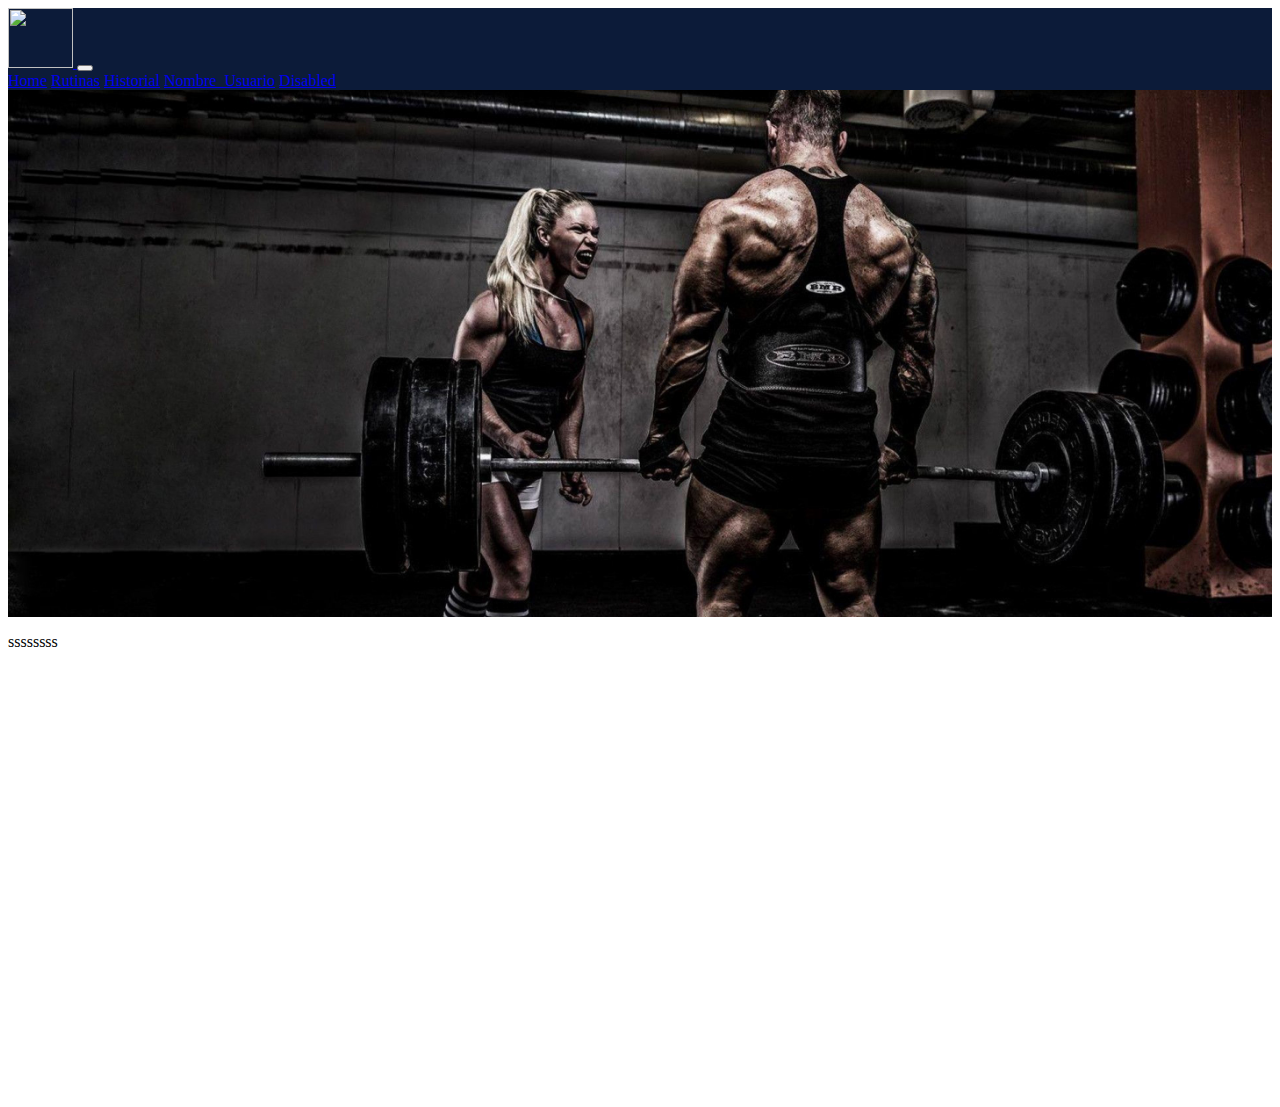
==== GymPlannerAppWeb1/target/GymPlannerAppWeb1-1.0/index.html @ 8c875672 "ver.5" ====
<!DOCTYPE html>
<html>
    <head>
        <title>Bienvenidos adictos al Gym</title>
        <meta http-equiv="Content-Type" content="text/html; charset=UTF-8">
        <link href="https://cdn.jsdelivr.net/npm/bootstrap@5.0.2/dist/css/bootstrap.min.css" rel="stylesheet" integrity="sha384-EVSTQN3/azprG1Anm3QDgpJLIm9Nao0Yz1ztcQTwFspd3yD65VohhpuuCOmLASjC" crossorigin="anonymous">
        <script src="https://cdn.jsdelivr.net/npm/bootstrap@5.0.2/dist/js/bootstrap.bundle.min.js" integrity="sha384-MrcW6ZMFYlzcLA8Nl+NtUVF0sA7MsXsP1UyJoMp4YLEuNSfAP+JcXn/tWtIaxVXM" crossorigin="anonymous"></script>
        <script src="https://cdn.jsdelivr.net/npm/@popperjs/core@2.9.2/dist/umd/popper.min.js" integrity="sha384-IQsoLXl5PILFhosVNubq5LC7Qb9DXgDA9i+tQ8Zj3iwWAwPtgFTxbJ8NT4GN1R8p" crossorigin="anonymous"></script>
        <script src="https://cdn.jsdelivr.net/npm/bootstrap@5.0.2/dist/js/bootstrap.min.js" integrity="sha384-cVKIPhGWiC2Al4u+LWgxfKTRIcfu0JTxR+EQDz/bgldoEyl4H0zUF0QKbrJ0EcQF" crossorigin="anonymous"></script>
        <link rel="stylesheet" href="css/estiloindex.css">
    </head>
    <body>
        <header>
            <!-- Navbar -->
            <nav class="navbar navbar-dark navbar-expand-lg" style="background-color: #0c1b39;">
                <!-- Logo -->
                <div class="container-fluid">
                    <a class="navbar-brand" href="#">
                        <img src="img/Logo.png" alt="" width="65" height="60">
                    </a>
                    <!-- Nav -->
                    <button class="navbar-toggler" type="button" data-bs-toggle="collapse" data-bs-target="#navbarNavAltMarkup" aria-controls="navbarNavAltMarkup" aria-expanded="false" aria-label="Toggle navigation">
                        <span class="navbar-toggler-icon"></span>
                    </button>
                    <div class="collapse navbar-collapse" id="navbarNavAltMarkup">
                        <div class="navbar-nav">
                            <a class="nav-link active" aria-current="page" href="#">Home</a>
                            <a class="nav-link" href="#">Rutinas</a>
                            <a class="nav-link" href="#">Historial</a>
                            <a class="nav-link" href="#">Nombre_Usuario</a>
                            <a class="nav-link disabled" href="#" tabindex="-1" aria-disabled="true">Disabled</a>
                        </div>
                    </div>
                </div>
            </nav>
        </header>
        <div >
            <img src="./img/FondoIndex1.jpg" alt="alt" class="img1"/>
            <p>ssssssss</p>
        </div>
        
        <br><br><br><br><br><br><br><br><br><br><br><br>
        <br><br><br><br><br><br><br><br><br><br><br><br>
    </body>
</html>
---- GymPlannerAppWeb1/target/GymPlannerAppWeb1-1.0/css/estiloindex.css ----
.img1{
    display: flex;
    width: 100%
}
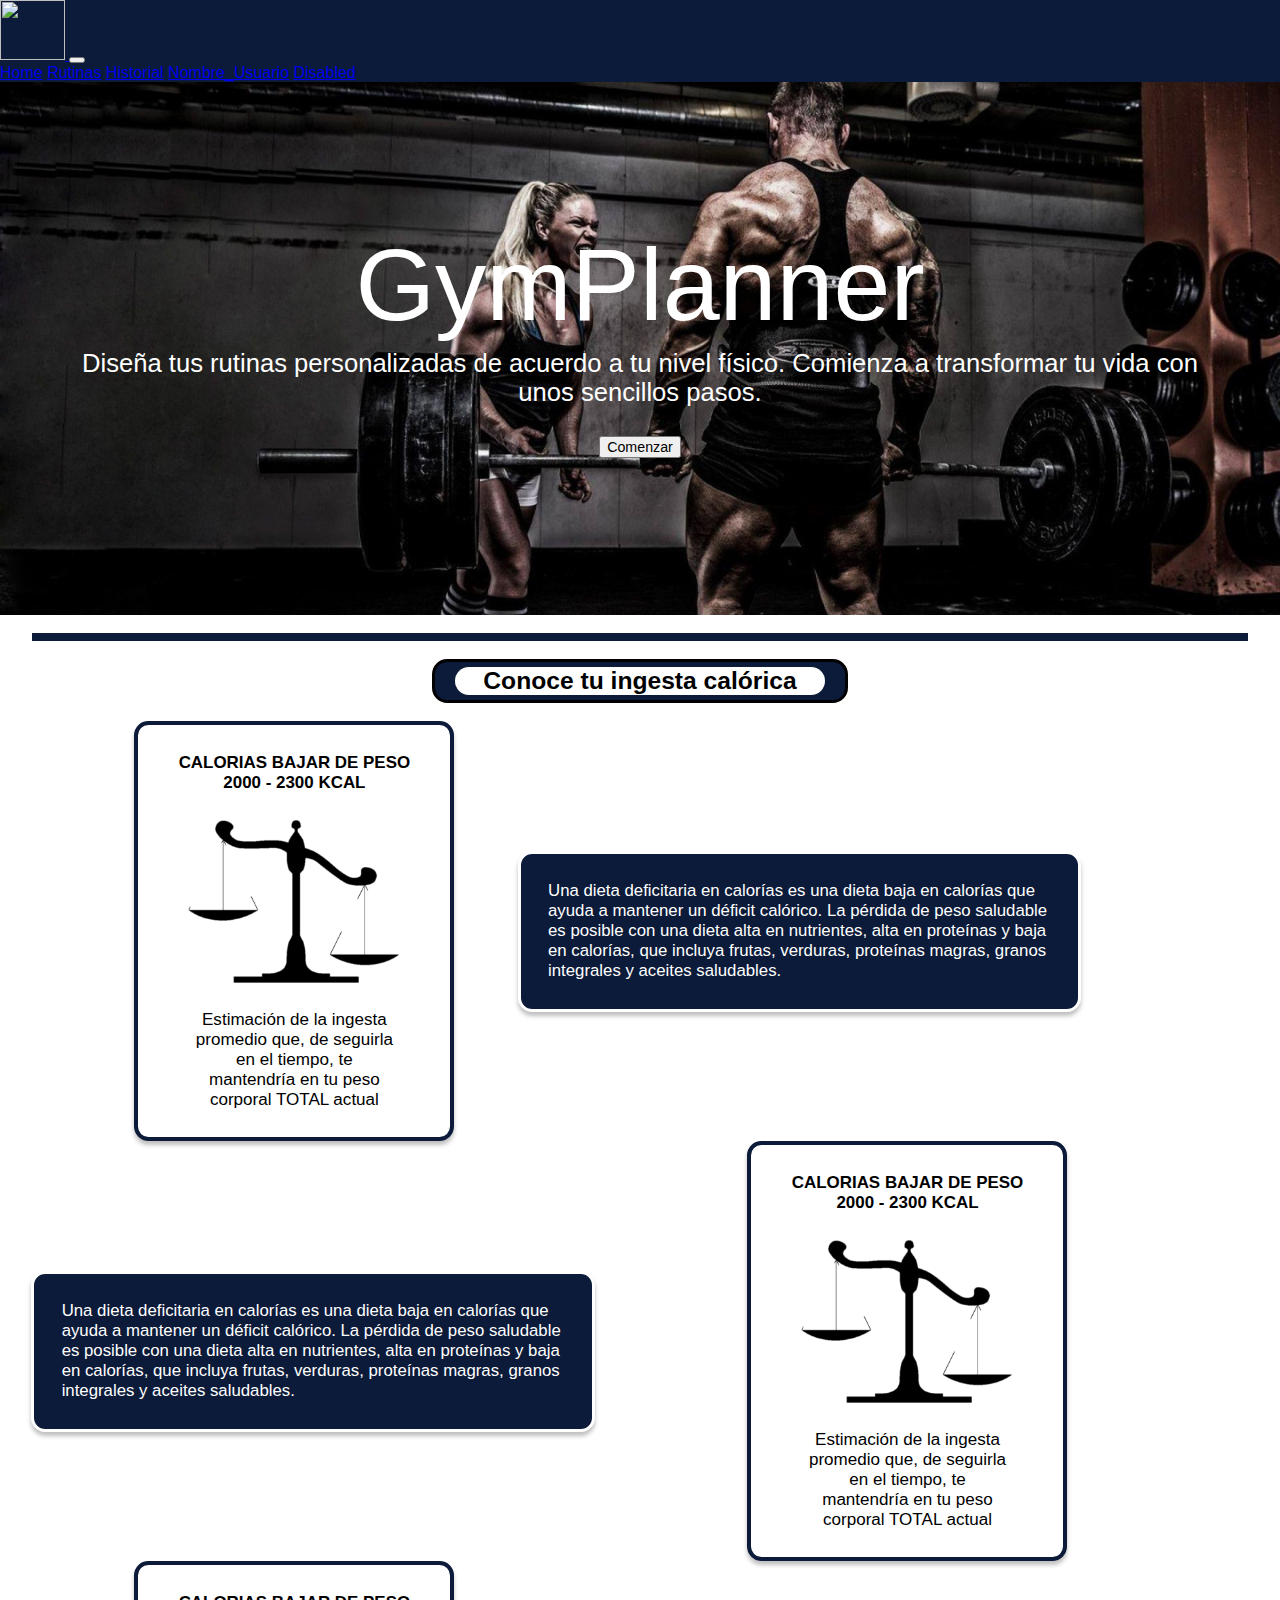
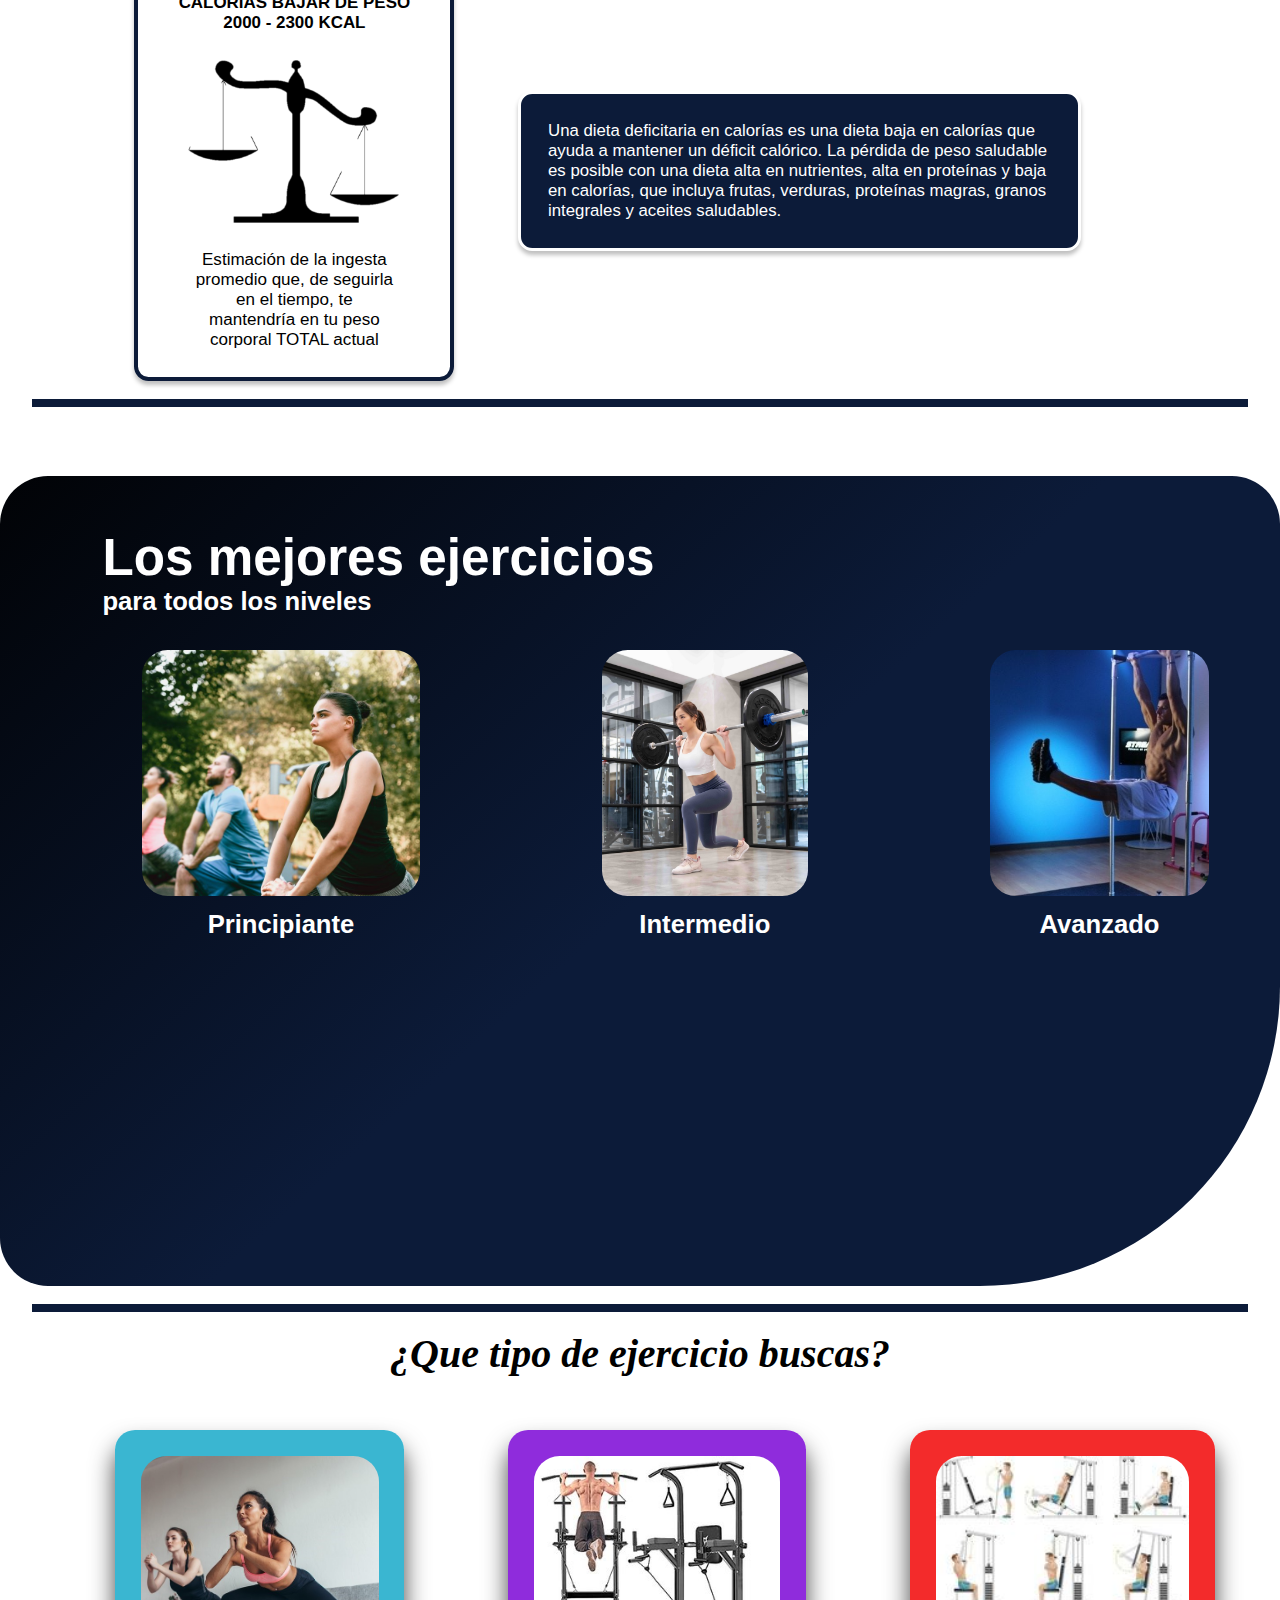
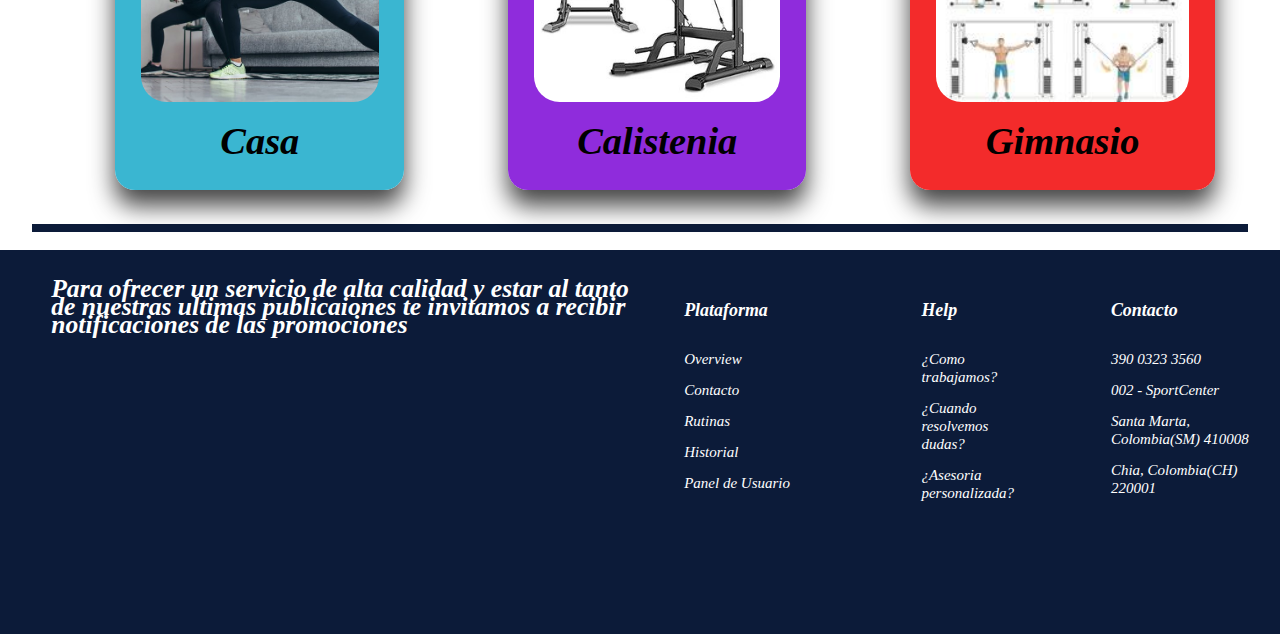
==== commit beaa7c9d: "Diseño del index" ====
--- a/GymPlannerAppWeb1/target/GymPlannerAppWeb1-1.0/index.html
+++ b/GymPlannerAppWeb1/target/GymPlannerAppWeb1-1.0/index.html
@@ -1,45 +1,208 @@
 <!DOCTYPE html>
 <html>
-    <head>
-        <title>Bienvenidos adictos al Gym</title>
-        <meta http-equiv="Content-Type" content="text/html; charset=UTF-8">
-        <link href="https://cdn.jsdelivr.net/npm/bootstrap@5.0.2/dist/css/bootstrap.min.css" rel="stylesheet" integrity="sha384-EVSTQN3/azprG1Anm3QDgpJLIm9Nao0Yz1ztcQTwFspd3yD65VohhpuuCOmLASjC" crossorigin="anonymous">
-        <script src="https://cdn.jsdelivr.net/npm/bootstrap@5.0.2/dist/js/bootstrap.bundle.min.js" integrity="sha384-MrcW6ZMFYlzcLA8Nl+NtUVF0sA7MsXsP1UyJoMp4YLEuNSfAP+JcXn/tWtIaxVXM" crossorigin="anonymous"></script>
-        <script src="https://cdn.jsdelivr.net/npm/@popperjs/core@2.9.2/dist/umd/popper.min.js" integrity="sha384-IQsoLXl5PILFhosVNubq5LC7Qb9DXgDA9i+tQ8Zj3iwWAwPtgFTxbJ8NT4GN1R8p" crossorigin="anonymous"></script>
-        <script src="https://cdn.jsdelivr.net/npm/bootstrap@5.0.2/dist/js/bootstrap.min.js" integrity="sha384-cVKIPhGWiC2Al4u+LWgxfKTRIcfu0JTxR+EQDz/bgldoEyl4H0zUF0QKbrJ0EcQF" crossorigin="anonymous"></script>
-        <link rel="stylesheet" href="css/estiloindex.css">
-    </head>
-    <body>
-        <header>
-            <!-- Navbar -->
-            <nav class="navbar navbar-dark navbar-expand-lg" style="background-color: #0c1b39;">
-                <!-- Logo -->
-                <div class="container-fluid">
-                    <a class="navbar-brand" href="#">
-                        <img src="img/Logo.png" alt="" width="65" height="60">
-                    </a>
-                    <!-- Nav -->
-                    <button class="navbar-toggler" type="button" data-bs-toggle="collapse" data-bs-target="#navbarNavAltMarkup" aria-controls="navbarNavAltMarkup" aria-expanded="false" aria-label="Toggle navigation">
-                        <span class="navbar-toggler-icon"></span>
-                    </button>
-                    <div class="collapse navbar-collapse" id="navbarNavAltMarkup">
-                        <div class="navbar-nav">
-                            <a class="nav-link active" aria-current="page" href="#">Home</a>
-                            <a class="nav-link" href="#">Rutinas</a>
-                            <a class="nav-link" href="#">Historial</a>
-                            <a class="nav-link" href="#">Nombre_Usuario</a>
-                            <a class="nav-link disabled" href="#" tabindex="-1" aria-disabled="true">Disabled</a>
-                        </div>
-                    </div>
-                </div>
-            </nav>
-        </header>
-        <div >
-            <img src="./img/FondoIndex1.jpg" alt="alt" class="img1"/>
-            <p>ssssssss</p>
+
+<head>
+  <title>Bienvenidos adictos al Gym</title>
+  <meta http-equiv="Content-Type" content="text/html; charset=UTF-8">
+  <link href="https://cdn.jsdelivr.net/npm/bootstrap@5.0.2/dist/css/bootstrap.min.css" rel="stylesheet"
+    integrity="sha384-EVSTQN3/azprG1Anm3QDgpJLIm9Nao0Yz1ztcQTwFspd3yD65VohhpuuCOmLASjC" crossorigin="anonymous">
+  <script src="https://cdn.jsdelivr.net/npm/bootstrap@5.0.2/dist/js/bootstrap.bundle.min.js"
+    integrity="sha384-MrcW6ZMFYlzcLA8Nl+NtUVF0sA7MsXsP1UyJoMp4YLEuNSfAP+JcXn/tWtIaxVXM"
+    crossorigin="anonymous"></script>
+  <script src="https://cdn.jsdelivr.net/npm/@popperjs/core@2.9.2/dist/umd/popper.min.js"
+    integrity="sha384-IQsoLXl5PILFhosVNubq5LC7Qb9DXgDA9i+tQ8Zj3iwWAwPtgFTxbJ8NT4GN1R8p"
+    crossorigin="anonymous"></script>
+  <script src="https://cdn.jsdelivr.net/npm/bootstrap@5.0.2/dist/js/bootstrap.min.js"
+    integrity="sha384-cVKIPhGWiC2Al4u+LWgxfKTRIcfu0JTxR+EQDz/bgldoEyl4H0zUF0QKbrJ0EcQF"
+    crossorigin="anonymous"></script>
+  <link rel="stylesheet" href="css/estiloindex.css">
+</head>
+
+<body>
+  <header>
+    <!-- Navbar -->
+    <nav class="navbar navbar-dark navbar-expand-lg" style="background-color: #0c1b39;">
+      <!-- Logo -->
+      <div class="container-fluid">
+        <a class="navbar-brand" href="#">
+          <img src="img/Logo.png" alt="" width="65" height="60">
+        </a>
+        <!-- Nav -->
+        <button class="navbar-toggler" type="button" data-bs-toggle="collapse" data-bs-target="#navbarNavAltMarkup"
+          aria-controls="navbarNavAltMarkup" aria-expanded="false" aria-label="Toggle navigation">
+          <span class="navbar-toggler-icon"></span>
+        </button>
+        <div class="collapse navbar-collapse" id="navbarNavAltMarkup">
+          <div class="navbar-nav">
+            <a class="nav-link active" aria-current="page" href="#">Home</a>
+            <a class="nav-link" href="#">Rutinas</a>
+            <a class="nav-link" href="#">Historial</a>
+            <a class="nav-link" href="#">Nombre_Usuario</a>
+            <a class="nav-link disabled" href="#" tabindex="-1" aria-disabled="true">Disabled</a>
+          </div>
         </div>
-        
-        <br><br><br><br><br><br><br><br><br><br><br><br>
-        <br><br><br><br><br><br><br><br><br><br><br><br>
-    </body>
-</html>
+      </div>
+    </nav>
+  </header>
+  <div class="container1">
+    <img src="./img/FondoIndex1.jpg" alt="alt" class="img1" />
+    <div class="containerTextoGrande">
+      <dt class="textoGrande">GymPlanner</dt>
+      <article class="textoGrande2">Diseña tus rutinas personalizadas de acuerdo a tu nivel físico. Comienza a
+        transformar
+        tu vida con unos sencillos pasos.</article>
+      <div class="boton1">
+        <button type="button" class="boton2 btn btn-light">Comenzar</button>
+      </div>
+    </div>
+  </div>
+  <br>
+  <div class="linea1"> </div>
+  <br>
+  <div class="container2">
+    <p>Conoce tu ingesta calórica</p>
+  </div>
+  <br>
+  <div class="container4">
+    <div class="container3">
+      <article class="textContainer"><b>CALORIAS BAJAR DE PESO
+          2000 - 2300 KCAL</b></article>
+      <img src="./img/balanza.png" alt="alt" class="img1" />
+      <article class="textContainer">
+        <article class="textContainer">
+          Estimación de la ingesta promedio que, de seguirla en el tiempo, te mantendría en tu peso corporal TOTAL
+          actual
+        </article>
+      </article>
+    </div>
+    <div class="container5">
+      <article class="textContainer">Una dieta deficitaria en calorías es una dieta baja en calorías que ayuda a
+        mantener un déficit calórico. La pérdida de
+        peso saludable es posible con una dieta alta en nutrientes, alta en proteínas y baja en calorías, que incluya
+        frutas,
+        verduras, proteínas magras, granos integrales y aceites saludables.</article>
+    </div>
+  </div>
+  <div class="container4">
+    <div class="container5">
+      <article class="textContainer">Una dieta deficitaria en calorías es una dieta baja en calorías que ayuda a
+        mantener un déficit calórico. La pérdida de
+        peso saludable es posible con una dieta alta en nutrientes, alta en proteínas y baja en calorías, que incluya
+        frutas,
+        verduras, proteínas magras, granos integrales y aceites saludables.</article>
+    </div>
+    <div class="container3">
+      <article class="textContainer"><b>CALORIAS BAJAR DE PESO
+          2000 - 2300 KCAL</b></article>
+      <img src="./img/balanza.png" alt="alt" class="img1" />
+      <article class="textContainer">
+        <article class="textContainer">
+          Estimación de la ingesta promedio que, de seguirla en el tiempo, te mantendría en tu peso corporal TOTAL
+          actual
+        </article>
+      </article>
+    </div>
+  </div>
+  <div class="container4">
+    <div class="container3">
+      <article class="textContainer"><b>CALORIAS BAJAR DE PESO
+          2000 - 2300 KCAL</b></article>
+      <img src="./img/balanza.png" alt="alt" class="img1" />
+      <article class="textContainer">
+        <article class="textContainer">
+          Estimación de la ingesta promedio que, de seguirla en el tiempo, te mantendría en tu peso corporal TOTAL
+          actual
+        </article>
+      </article>
+    </div>
+    <div class="container5">
+      <article class="textContainer">Una dieta deficitaria en calorías es una dieta baja en calorías que ayuda a
+        mantener un déficit calórico. La pérdida de
+        peso saludable es posible con una dieta alta en nutrientes, alta en proteínas y baja en calorías, que incluya
+        frutas,
+        verduras, proteínas magras, granos integrales y aceites saludables.</article>
+    </div>
+  </div>
+  <br>
+  <div class="linea1"> </div>
+  <br>
+  <div class="container6">
+    <article class="textoGrande3">Los mejores ejercicios</article>
+    <article class="textoGrande4">para todos los niveles</article>
+    <br>
+    <div class="container7">
+      <div class="container8">
+        <figure><img src="./img/bolecina_v_kolenu_1246x640.jpg" alt="" class="img2">
+          <figcaption class="textContainer2">Principiante</figcaption>
+        </figure>
+      </div>
+      <div class="container8">
+        <figure><img src="./img/0118_P21.jpg" alt="" class="img2">
+          <figcaption class="textContainer2">Intermedio</figcaption>
+        </figure>
+      </div>
+      <div class="container8">
+        <figure><img src="./img/IMG_1588-e1433742496895.jpg" alt="" class="img2">
+          <figcaption class="textContainer2">Avanzado</figcaption>
+        </figure>
+      </div>
+    </div>
+  </div>
+  <br>
+  <div class="linea1"> </div>
+  <br>
+  <article class="textoGrande5">¿Que tipo de ejercicio buscas?</article>
+  <br><br>
+  <div class="container9">
+    <figure class="img3"><img src="./img/840_560.jpeg" alt="" class="img2">
+      <figcaption class="textContainer3">Casa</figcaption>
+    </figure>
+    <figure class="img4"><img src="./img/guasutore_a-b0916kn8ld-20220804.jfif" alt="" class="img2">
+      <figcaption class="textContainer3">Calistenia</figcaption>
+    </figure>
+    <figure class="img5"><img src="./img/gym-exercises-machines-sports-equipment-illustration-vector.jpg" alt=""
+        class="img2">
+      <figcaption class="textContainer3">Gimnasio</figcaption>
+    </figure>
+  </div>
+  <br>
+  <div class="linea1"> </div>
+  <br>
+  <div class="container10">
+    <div>
+      <img src="img/Logo.png" alt="" class="img6">
+      <article class="textoGrande6">Para ofrecer un servicio de alta calidad y estar al tanto de nuestras ultimas
+        publicaiones te invitamos a recibir
+        notificaciones de las promociones</article>
+    </div>
+    <div>
+      <article class="textoGrande7">Plataforma</article>
+      <br>
+      <article class="textContainer4">Overview</article>
+      <article class="textContainer4">Contacto</article>
+      <article class="textContainer4">Rutinas</article>
+      <article class="textContainer4">Historial</article>
+      <article class="textContainer4">Panel de Usuario</article>
+    </div>
+    <div>
+      <article class="textoGrande7">Help</article>
+      <br>
+      <article class="textContainer4">¿Como trabajamos?</article>
+      <article class="textContainer4">¿Cuando resolvemos dudas?</article>
+      <article class="textContainer4">¿Asesoria personalizada?
+      </article>
+    </div>
+    <div>
+      <article class="textoGrande7">Contacto</article>
+      <br>
+      <article class="textContainer4">390 0323 3560</article>
+      <article class="textContainer4">002 - SportCenter</article>
+      <article class="textContainer4">Santa Marta, Colombia(SM)
+        410008</article>
+      <article class="textContainer4">Chia, Colombia(CH)
+        220001</article>
+    </div>
+  </div>
+</body>
+
+</html>--- a/GymPlannerAppWeb1/target/GymPlannerAppWeb1-1.0/css/estiloindex.css
+++ b/GymPlannerAppWeb1/target/GymPlannerAppWeb1-1.0/css/estiloindex.css
@@ -1,4 +1,343 @@
-.img1{
-    display: flex;
-    width: 100%
-}+:root {
+  --main-font: sans-serif;
+  --font-size: 16px;
+  --container-width: 1200px;
+  --main-color: yellow;
+  --main-color-modal: rgba(211, 208, 32, 0.863);
+  --second-modal-color: rgba(34, 34, 34, 0.849);
+  --second-color: rgba(34, 34, 34);
+}
+html {
+  box-sizing: border-box;
+  font-family: var(--main-font);
+  font-size: var(--font-size);
+  scroll-behavior: smooth;
+}
+*,
+*:before,
+*:after {
+  box-sizing: inherit;
+}
+body {
+  margin: 0;
+}
+section {
+  text-align: center;
+}
+header {
+  position: sticky;
+  top: 0;
+  padding: 0rem;
+  background-color: var(--main-color);
+  color: black;
+  margin: 0;
+}
+header h1 {
+  margin: 0 auto;
+  text-align: center;
+}
+.seccion {
+  padding: 2rem;
+  padding-top: 4rem;
+  margin-left: auto;
+  margin-right: auto;
+  width: 100%;
+  max-width: var(--container-width);
+  min-height: 100vh;
+  text-align: center;
+}
+.panel {
+  position: fixed;
+  z-index: 998;
+  width: 30%;
+  top: 0;
+  bottom: 0;
+  right: 0;
+  background-color: var(--second-modal-color);
+  transform: translate(100%, 0);
+  transition: transform 0.3s ease;
+}
+.panel.is-active {
+  transform: translate(0, 0);
+}
+.panel-btn {
+  position: fixed;
+  z-index: 999;
+  bottom: 1vh;
+  right: 1vw;
+  width: 4rem;
+  height: 4rem;
+  border-radius: 50%;
+  padding: 0;
+  display: flex;
+  justify-content: center;
+  align-items: center;
+  background-color: var(--main-color);
+}
+.menu {
+  display: flex;
+  flex-direction: column;
+  justify-content: space-evenly;
+  align-items: center;
+  text-align: center;
+  width: 100%;
+}
+.menu a {
+  padding: 2rem;
+  width: inherit;
+  display: block;
+  font-size: 1.5rem;
+  text-decoration: none;
+  color: var(--main-color);
+  transition: all 0.3s ease;
+}
+.menu a:hover {
+  font-weight: bold;
+  color: var(--second-color);
+  background-color: var(--main-color-modal);
+}
+.container1 {
+  overflow: hidden;
+  flex-direction: row;
+}
+.img1 {
+  display: flex;
+  width: 100%;
+  position: relative;
+}
+.containerTextoGrande {
+  width: 100%;
+  bottom: calc(0.1em + 22vw);
+  justify-content: center;
+  background-color: aqua;
+}
+
+.textoGrande {
+  position: relative;
+  color: #fff;
+  font-size: calc(0.001em + 8vw);
+  top: -3.8em;
+  text-align: center;
+  margin-bottom: -4em;
+}
+.textoGrande2 {
+  color: #fff;
+  font-size: calc(0.001em + 2vw);
+  text-align: center;
+  position: relative;
+  margin-top: 1em;
+  margin-left: 2em;
+  margin-right: 2em;
+}
+.boton1 {
+  font-size: calc(0.1em + 1vw);
+  text-align: center;
+  position: relative;
+  margin-top: 2em;
+}
+.boton2 {
+  font-size: calc(0.1em + 1vw);
+}
+.linea1 {
+  margin-left: 2em;
+  margin-right: 2em;
+  border: 4px solid #0c1b39;
+}
+.container2 {
+  text-align: center;
+  margin-left: calc(0.4em + 33vw);
+  margin-right: calc(0.4em + 33vw);
+  padding: calc(0.1em + 0.2vw) calc(0.5em + 0.6vw);
+  /* border-left: calc(0.5em + 1vw);
+  border-right: calc(0.5em + 1vw);
+  border-top: calc(0.1em + 0.5vw);
+  border-bottom: calc(0.1em + 0.5vw); */
+  background-color: #0c1b39;
+  border-radius: calc(0.1em + 1vw);
+  border-style: solid;
+  font-size: calc(0.1em + 1.8vw);
+}
+.container2 > * {
+  border-radius: inherit;
+  background-color: white;
+  margin: 0;
+  font-weight: bold;
+}
+.container3 {
+  text-align: center;
+  margin-left: calc(0.4em + 10vw);
+  margin-right: calc(0.4em + 2vw);
+  border: calc(0.1em + 0.2vw);
+  border-radius: calc(0.1em + 1vw);
+  box-shadow: 0px 4px 4px rgba(0, 0, 0, 0.25);
+  border-color: #0c1b39;
+  border-style: solid;
+  width: 25%;
+}
+.container5 {
+  align-self: center;
+  text-align: left;
+  margin-left: calc(0.4em + 2vw);
+  margin-right: calc(0.4em + 1vw);
+  border-radius: calc(0.1em + 1vw);
+  box-shadow: 0px 4px 4px rgba(0, 0, 0, 0.25);
+  background-color: #0c1b39;
+  border-style: solid;
+  width: 44%;
+  height: 40%;
+  font-size: calc(0.1em + 1vw);
+  color: white;
+}
+.container4 {
+  display: flex;
+  flex-direction: row;
+}
+.textContainer {
+  margin: calc(0.1em + 2vw);
+  font-size: calc(0.1em + 1.2vw);
+}
+.container6 {
+  height: 90vh;
+  background: linear-gradient(
+    138.18deg,
+    #000000 -5.73%,
+    #0c1b39 50.88%,
+    #0c1b39 100%
+  );
+  border-radius: 48px 48px 300px 48px;
+}
+.container7 {
+  display: flex;
+  flex-direction: row;
+}
+header {
+  z-index: 999;
+}
+/* figcaption */
+.textoGrande3 {
+  color: #fff;
+  font-size: calc(0.001em + 4vw);
+  font-weight: bold;
+  position: relative;
+  padding-top: 1em;
+  margin-top: 1em;
+  margin-left: 2em;
+  margin-right: 2em;
+}
+.textoGrande4 {
+  color: #fff;
+  font-size: calc(0.001em + 2vw);
+  font-weight: bold;
+  position: relative;
+  margin-left: 4em;
+  margin-right: 2em;
+}
+.img2 {
+  height: calc(1em + 18vw);
+  border-radius: calc(0.001em + 2vw);
+}
+.container8 {
+  padding-left: calc(0.001em + 8vw);
+}
+.textContainer2 {
+  text-align: center;
+  font-size: calc(0.001em + 2vw);
+  color: #fff;
+  padding-top: calc(0.001em + 0.8vw);
+  font-weight: bold;
+}
+.textoGrande5 {
+  text-align: center;
+  font-family: "Inter";
+  font-style: italic;
+  font-weight: 800;
+  font-size: 40px;
+  line-height: 48px;
+  color: #000000;
+}
+.container9 {
+  padding-left: calc(0.001em + 8vw);
+  display: flex;
+  flex-direction: row;
+}
+.img3 {
+  background: linear-gradient(135deg, #ffffff 0%, #3ab6d1 0.01%);
+  box-shadow: 0px 16px 25px rgba(0, 0, 0, 0.73);
+  border-radius: 20px;
+  padding: calc(0.001em + 2vw);
+  margin-left: calc(0.001em + 1vw);
+}
+.img4 {
+  background: linear-gradient(
+    135deg,
+    #8f2cdc 99.98%,
+    #ffffff 99.99%,
+    #ffffff 100%
+  );
+  box-shadow: 0px 16px 25px rgba(0, 0, 0, 0.73);
+  border-radius: 20px;
+  padding: calc(0.001em + 2vw);
+  margin-left: calc(0.001em + 5vw);
+}
+.img5 {
+  background: linear-gradient(135deg, #ffffff 0%, #f32b2b 0.01%);
+  box-shadow: 0px 16px 25px rgba(0, 0, 0, 0.73);
+  border-radius: 20px;
+  padding: calc(0.001em + 2vw);
+  margin-left: calc(0.001em + 5vw);
+}
+.textContainer3 {
+  text-align: center;
+  font-size: calc(0.001em + 3vw);
+  font-family: "Inter";
+  font-style: italic;
+  font-weight: 800;
+  line-height: 48px;
+  color: #000000;
+  padding-top: calc(0.001em + 0.8vw);
+  font-weight: bold;
+}
+.container10 {
+  position: absolute;
+  width: 100%;
+  height: calc(0.001em + 30vw);
+  background: #0c1b39;
+  display: flex;
+  flex-direction: row;
+}
+.img6 {
+  margin-left: calc(0.001em + 4vw);
+  margin-top: calc(0.001em + 2vw);
+  width: calc(0.001em + 8vw);
+}
+.textoGrande6 {
+  font-family: "Inter";
+  font-style: italic;
+  font-weight: 800;
+  font-size: calc(0.001em + 2vw);
+  line-height: 18px;
+  color: #ffffff;
+  margin-left: calc(0.001em + 4vw);
+}
+.textoGrande7 {
+  margin-top: calc(0.001em + 4vw);
+  margin-right: calc(0.001em + 8vw);
+  font-family: "Inter";
+  font-style: italic;
+  font-weight: 800;
+  font-size: calc(0.001em + 1.4vw);
+  line-height: 18px;
+  color: #ffffff;
+  margin-left: calc(0.001em + 4vw);
+}
+.textContainer4 {
+  margin-left: calc(0.001em + 4vw);
+  margin-right: calc(0.001em + 2vw);
+  margin-top: calc(0.001em + 1vw);
+  font-family: "Inter";
+  font-style: italic;
+  font-weight: 200;
+  font-size: 15px;
+  line-height: 18px;
+  color: #ffffff;
+}
